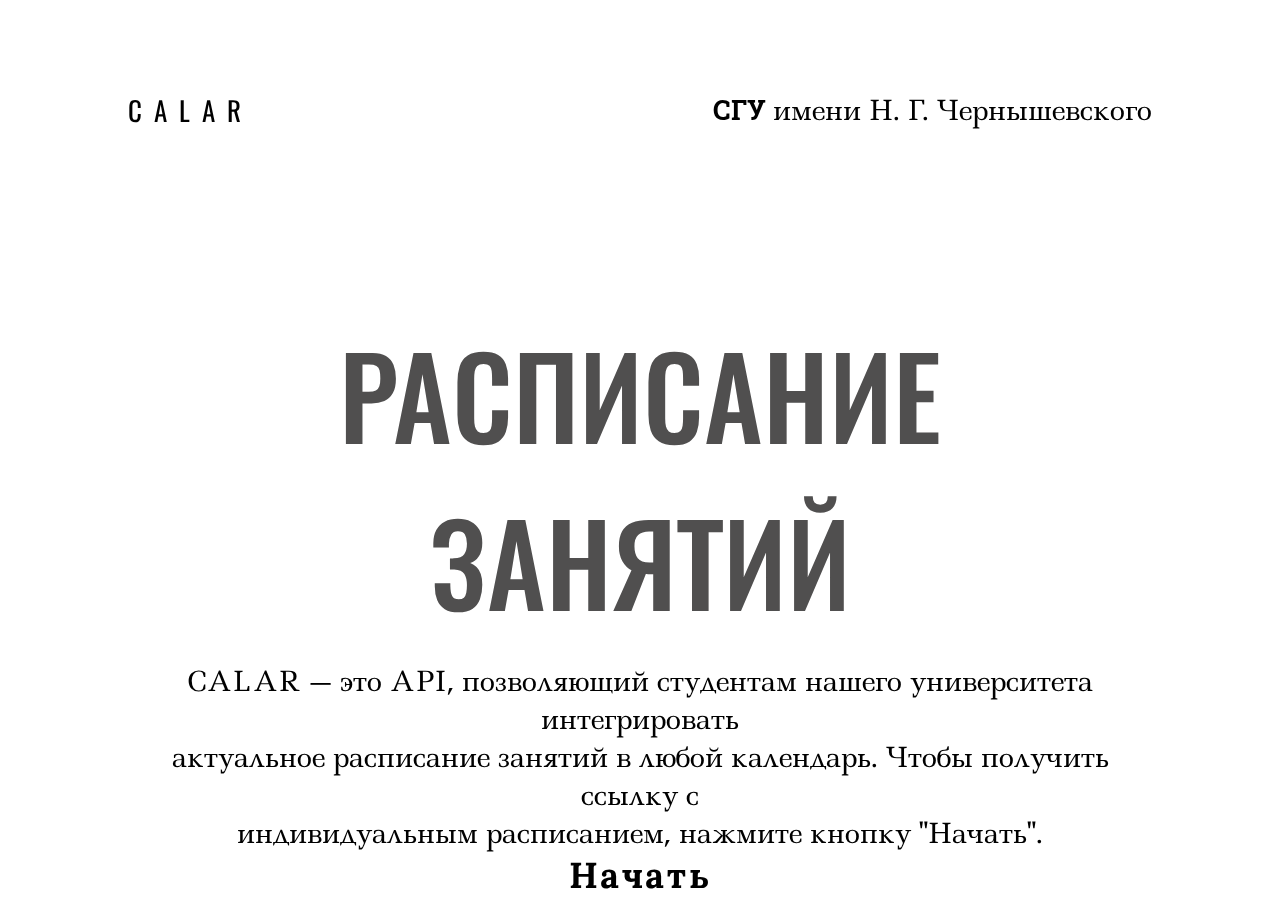
==== index.html @ 39841891 "Fix everything" ====
<!DOCTYPE html>
<html lang="ru">

<head>
    <meta charset="UTF-8" />
    <meta http-equiv="X-UA-Compatible" content="IE=edge" />
    <meta name="viewport" content="width=device-width, initial-scale=1.0" />
    <link rel="stylesheet" href="css/swiper-bundle.min.css" />
    <link rel="stylesheet" href="css/style.css" />
    <title>Calar</title>
</head>

<body>
    <div class="progressbar">
        <div class="progressbar__fill"></div>
    </div>
    <div class="wrapper swiper">
        <div class="swiper-wrapper">
            <section class="swiper-slide" id="dector1">
                <div class="container">
                    <div class="header">
                        <p class="logo">C A L A R</p>
                        <a target="_blank" class="header__link" href="https://www.sgu.ru/?ysclid=lanzq4l5td370401969">
                            <span class="logo__r"><strong>СГУ </strong> имени Н. Г. Чернышевского</span>
                        </a>
                    </div>
                    <div class="main__wrapper">
                        <div class="main__text">
                            <h1 class="main__title">РАСПИСАНИЕ ЗАНЯТИЙ</h1>
                            <p class="main__text-p">
                                CALAR — это API, позволяющий студентам нашего университета интегрировать <br />
                                актуальное расписание занятий в любой календарь. Чтобы получить ссылку с <br />
                                индивидуальным расписанием, нажмите кнопку "Начать".
                            </p>
                        </div>
                        <button class="main__btn" id="btn1">Начать</button>
                    </div>
                </div>
            </section>
            <section class="swiper-slide" id="dector2">
                <div class="progress"></div>
                <div class="container">
                    <div class="header">
                        <p class="logo">C A L A R</p>
                        <p data-date class="logo__r">16.10.2022</p>
                    </div>
                    <div class="main__wrapper">
                        <div class="main__text">
                            <span>1 шаг</span>
                            <h2 class="main__title">где вы учитесь?</h2>
                            <p class="main__text-p">Заполните следующие данные о Вашем образовании</p>
                            <form class="input__form" action="#">
                                <div class="input__form-item input__form-item1">
                                    <p class="input__form-label">Учебное подразделение</p>
                                    <div class="select__box">
                                        <span class="select__arr"></span>
                                        <select data-required id="department">
                                            <option selected disabled value="">Выберите подразделение</option>
                                            <option value="biology">Биологический факультет</option>
                                            <option value="geography">Географический факультет</option>
                                            <option value="geological">Геологический факультет</option>
                                            <option value="additional">Институт дополнительного профессионального образования</option>
                                            <option value="arts">Институт искусств</option>
                                            <option value="history">Институт истории и международных отношений</option>
                                            <option value="physics">Институт физики</option>
                                            <option value="sports">Институт физической культуры и спорта</option>
                                            <option value="philology">Институт филологии и журналистики</option>
                                            <option value="chemistry">Институт химии</option>
                                            <option value="mechmath">Механико-математический факультет</option>
                                            <option value="social">Социологический факультет</option>
                                            <option value="languages">Факультет иностранных языков и лингводидактики
                                            </option>
                                            <option value="knt">Факультет компьютерных наук и информационных технологий
                                            </option>
                                            <option value="psychology">Факультет психологии</option>
                                            <option value="pedagogical ">Факультет психолого-педагогического и
                                                специального образования</option>
                                            <option value="medicine">Факультет фундаментальной медицины и медицинских
                                                технологий</option>
                                            <option value="philosophy">Философский факультет</option>
                                            <option value="economics">Экономический факультет</option>
                                            <option value="law">Юридический факультет</option>
                                        </select>
                                    </div>
                                </div>
                                <div class="input__form-item input__form-item2">
                                    <p class="input__form-label">Форма обучения</p>
                                    <div class="select__box">
                                        <span class="select__arr"></span>
                                        <select data-required id="map_form">
                                            <option selected disabled value="">Выберите форму</option>
                                            <option value="full">Очная форма</option>
                                            <option value="extramural">Заочная форма</option>
                                        </select>
                                    </div>
                                </div>
                                <div class="input__form-item input__form-item3">
                                    <p class="input__form-label">Группа</p>
                                    <input type="text" id="group" data-required placeholder="введите" />
                                </div>
                            </form>
                        </div>
                        <button class="main__btn" id="btn2">Далее</button>
                    </div>
                </div>
            </section>
            <section class="swiper-slide" id="dector3">
                <div class="container">
                    <div class="header">
                        <p class="logo">C A L A R</p>
                        <p data-date class="logo__r">16.10.2022</p>
                    </div>
                    <div class="main__wrapper">
                        <div class="main__text">
                            <span>2 шаг</span>
                            <h2 class="main__title">последний шаг</h2>
                            <p class="main__text-p">Нам нужно узнать еще немного информации о Вас</p>

                            <form class="input__form" action="#">
                                <div class="input__form-item">
                                    <p class="input__form-label">Подгруппы:</p>
                                    <div id="subgoups-picker" class="input__form-grid">
                                    </div>
                                </div>
                            </form>
                        </div>
                        <button class="main__btn" id="btn3">получить</button>
                    </div>
                </div>
            </section>
            <section class="swiper-slide" id="dector4">
                <div class="container">
                    <div class="header">
                        <p class="logo">C A L A R</p>
                        <button class="header__btn-start">
                            <p class="logo__r"><strong>В </strong>начало</p>
                        </button>
                    </div>
                    <div class="main__wrapper">
                        <div class="main__text">
                            <span>3 шаг</span>
                            <h2 class="main__title">Вот и всЁ!</h2>
                            <p class="main__text-p">Ваше расписание готово</p>
                            <h4 id="main__link" style="text-transform: lowercase;">
                                https://www.
                            </h4>
                            <div class="btn__box">
                                <div class="btn__wrap">
                                    <button class="btn_1"></button>
                                </div>
                                <div class="btn__wrap">
                                    <button class="btn_2"></button>
                                </div>
                            </div>
                        </div>
                    </div>
                </div>
            </section>
        </div>
    </div>

    <script src="js/swiper-bundle.min.js"></script>
    <script src="js/jquery-3.6.0.js"></script>
    <script src="js/script.js"></script>
</body>

</html>
---- css/style.css ----
@charset "UTF-8";
@import "reset.css";
.container {
  width: 80%;
  margin: 0 auto;
  padding: 0;
}
@media screen and (max-width: 992px) {
  .container {
    width: 90%;
  }
}
@media screen and (max-width: 576px) {
  .container {
    width: 95%;
  }
}

section {
  height: 100vh;
  overflow-y: auto;
}

.progressbar {
  position: fixed;
  width: 100vw;
  height: 4px;
  z-index: 10;
}
.progressbar__fill {
  position: absolute;
  top: 0;
  left: 0;
  z-index: 2;
  height: 100%;
  width: 0;
  transition: width 0.8s ease 0s, background-color 0.8s ease 0s;
}
.progressbar__fill[data-color=blue] {
  background-color: #171b6c;
}
.progressbar__fill[data-color=yellow] {
  background-color: #ffad0f;
}
.progressbar__fill[data-color=green] {
  background-color: #407342;
}

section .container {
  height: 100%;
  display: flex;
  flex-direction: column;
}

.wrapper {
  max-height: 100vh;
}

.header {
  padding: 10vh 0 0;
  display: flex;
  align-items: center;
  justify-content: space-between;
}
@media screen and (max-width: 576px) {
  .header {
    padding: 5vh 0 0;
  }
}
.header__link {
  display: inline-block;
  transition: color 0.3s ease 0s;
}
.header__link:hover {
  color: #ffad0f;
}
.header__btn-start {
  border: none;
  background: none;
}

.logo {
  font-size: 3vmin;
  text-transform: uppercase;
  color: #000000;
  letter-spacing: 3px;
}

.logo__r {
  font-family: "Ledger", serif;
  font-weight: 400;
  font-size: 3vmin;
}

.logo__r strong {
  font-family: "Roboto Slab", serif;
}

.main__title {
  color: #504f4f;
  font-weight: 500;
  font-size: 12.5vmin;
  text-align: center;
  text-transform: uppercase;
}
.main__wrapper {
  flex: 1 1 auto;
  display: flex;
  flex-direction: column;
  align-items: center;
  justify-content: space-between;
  padding: 3vh 0 15vh;
}
@media screen and (max-width: 576px) {
  .main__wrapper {
    justify-content: center;
  }
}
.main__text {
  width: 100%;
  position: relative;
}
.main__text h1 {
  margin-top: 17vh;
}
@media screen and (max-width: 576px) {
  .main__text h1 {
    margin-top: 7vh;
  }
}
.main__text-p {
  font-family: "Ledger", serif;
  font-weight: 400;
  font-size: 3vmin;
  text-align: center;
  margin: 2vh auto 0;
}
@media screen and (max-width: 1200px) {
  .main__text-p br {
    display: none;
  }
}
.main__btn {
  margin-top: auto;
  font-weight: 700;
  font-family: "Lora", serif;
  font-size: 4vmin;
  text-align: center;
  letter-spacing: 0.07em;
  text-transform: capitalize;
  border: none;
  background: none;
  color: #000000;
  position: relative;
  transition: color 0.3s ease;
  cursor: pointer;
}
@media screen and (max-width: 576px) {
  .main__btn {
    margin-top: 5vh;
  }
}
.main__btn::after {
  display: block;
  position: absolute;
  left: 0;
  bottom: -5px;
  width: 0;
  height: 3px;
  background-color: #000;
  content: "";
  transition: width 0.3s ease-out;
}
.main__btn:focus::after, .main__btn:hover::after {
  width: 100%;
}

#dector2 .main__btn:after {
  background-color: #171b6c;
}

#dector3 .main__btn:after {
  background-color: #ffad0f;
}

.main__text span {
  pointer-events: none;
}

#dector2 {
  background: #d4dbe9;
}
#dector2 * {
  color: #171b6c;
}
#dector2 .main__text span {
  display: block;
  text-align: center;
  font-size: 6vmin;
  text-transform: uppercase;
  color: transparent;
  -webkit-text-stroke: 0.035em #171b6c;
}
#dector2 .main__text-p {
  margin: 1vh auto 0;
}
#dector2 input::-moz-placeholder {
  color: #757bae;
  font-family: "Open Sans", sans-serif;
}
#dector2 input::placeholder {
  color: #757bae;
  font-family: "Open Sans", sans-serif;
}

.input__form {
  margin: 6vh 0 0 0;
  display: flex;
  align-items: flex-start;
  justify-content: space-between;
}
@media screen and (max-width: 768px) {
  .input__form {
    display: block;
  }
}
.input__form-item {
  display: flex;
  flex-direction: column;
  align-items: center;
  justify-content: flex-start;
}
.input__form-item:not(:last-child) {
  margin-bottom: 0;
}
@media screen and (max-width: 768px) {
  .input__form-item:not(:last-child) {
    margin-bottom: 2vh;
  }
}
.input__form-item.input__form-item1 {
  width: 40%;
}
@media screen and (max-width: 768px) {
  .input__form-item.input__form-item1 {
    width: 100%;
  }
}
.input__form-item.input__form-item2 {
  width: 25%;
}
@media screen and (max-width: 992px) {
  .input__form-item.input__form-item2 {
    width: 35%;
  }
}
@media screen and (max-width: 768px) {
  .input__form-item.input__form-item2 {
    width: 100%;
  }
}
.input__form-item.input__form-item3 {
  width: 19%;
}
@media screen and (max-width: 768px) {
  .input__form-item.input__form-item3 {
    width: 100%;
  }
}
.input__form-label {
  margin: 0 0 3vh 0;
  font-family: "Lora", serif;
  font-weight: 600;
  font-size: 3vmin;
  text-align: center;
  text-transform: uppercase;
}
@media screen and (max-width: 768px) {
  .input__form-label {
    margin: 0 0 1vh 0;
  }
}
.input__form-grid {
  width: 100%;
  display: grid;
  gap: 3vh;
  margin-bottom: 7vh;
  -moz-column-gap: 5px;
       column-gap: 5px;
  grid-template-columns: repeat(4, auto);
}
@media screen and (max-width: 576px) {
  .input__form-grid {
    gap: 1vh;
    margin-bottom: 3vh;
  }
}
.input__form-grid.grid-column {
  grid-template-columns: 1fr;
}
.checkbox {
  font-size: 3vmin;
}
.checkbox__input:checked + span::before {
  background: #ffad0f;
}
.checkbox span {
  display: flex;
  align-items: center;
  cursor: pointer;
  white-space: nowrap;
  font-family: "Arial";
}
.checkbox span::before {
  content: "";
  width: 3vh;
  height: 3vh;
  flex-shrink: 0;
  border-radius: 50%;
  background: rgba(194, 157, 101, 0.03);
  border: 2px solid #ffad0f;
  box-shadow: 0px 4px 4px rgba(0, 0, 0, 0.25);
  border-radius: 50%;
  margin-right: 0.5em;
}
@media screen and (max-width: 576px) {
  .checkbox span::before {
    width: 1vh;
    height: 1vh;
  }
}

.alert {
  position: fixed;
  top: 5vh;
  left: 50%;
  transform: translateX(-50%);
  z-index: 3333;
  background: #d4dbe9;
  border: 0.25em solid #171b6c;
  color: #171b6c;
  box-shadow: 0px 4px 4px rgba(0, 0, 0, 0.25);
  border-radius: 0.8em;
  width: 50%;
  font-size: 4vmin;
  padding: 1em 0.5em;
  text-align: center;
}
@media screen and (max-width: 992px) {
  .alert {
    width: 85%;
  }
}
@media screen and (max-width: 768px) {
  .alert {
    width: 85%;
  }
}

select,
input {
  background: transparent;
  border: 0.15em solid #171b6c;
  box-shadow: 0px 4px 4px rgba(0, 0, 0, 0.25);
  border-radius: 0.9em;
  width: 100%;
  min-height: 7vh;
  padding: 0.3em 1.2em;
  font-size: clamp(1em, 3vmin, 3vmin);
  text-overflow: ellipsis;
  -webkit-appearance: none;
     -moz-appearance: none;
          appearance: none;
}
@media screen and (max-width: 768px) {
  select,
  input {
    min-height: 5vh;
  }
}

.select__box {
  position: relative;
  width: 100%;
}

.select__arr {
  position: absolute;
  right: 0.5em;
  top: 50%;
  transform: translateY(-50%);
  width: 3vh;
  height: 3vh;
  border-radius: 50%;
  background-color: #171b6c;
}

#dector3 {
  background-color: #fef2e1;
}
#dector3 * {
  color: #ffad0f;
}
#dector3 .main__text > span {
  display: block;
  text-align: center;
  font-size: 6vmin;
  text-transform: uppercase;
  color: transparent;
  -webkit-text-stroke: 0.035em #ffad0f;
}
#dector3 .input__form-item {
  align-items: flex-start;
}
#dector3 .input__form-item:last-child {
  flex: 1 1 auto;
}
#dector3 .input__form-item:not(:last-child) {
  margin-right: 10vw;
}
#dector3 select,
#dector3 input {
  border: 3px solid #ffad0f;
}
#dector3 .select__arr {
  background-color: #ffad0f;
}
#dector3 input::-moz-placeholder {
  color: #ffcc67;
}
#dector3 input::placeholder {
  color: #ffcc67;
}
#dector3 .main__text h5 {
  font-weight: 400;
  font-size: 2vmin;
  text-align: center;
  font-family: "Open Sans", sans-serif;
  margin: 0 auto;
}
#dector3 .main__text-p {
  font-family: "Open Sans", sans-serif;
  font-weight: 400;
  margin: 0 auto;
  white-space: nowrap;
  letter-spacing: 0.89px;
}
#dector3 .input__form-label {
  text-align: left;
}

#dector4 {
  background-color: #e5f6e8;
}
#dector4 * {
  color: #407342;
}
#dector4 .main__text span {
  display: block;
  text-align: center;
  font-size: 6vmin;
  text-transform: uppercase;
  color: transparent;
  -webkit-text-stroke: 1.5px #407342;
}
#dector4 .select__arr {
  background-color: #407342;
}
#dector4 input::-moz-placeholder {
  color: #ffcc67;
}
#dector4 input::placeholder {
  color: #ffcc67;
}
#dector4 .main__text-p {
  font-family: "Open Sans", sans-serif;
  font-weight: 400;
  /* font-size: 22px; */
  margin: 0 auto;
}
#dector4 .main__text h4 {
  font-weight: 700;
  font-size: 3vmin;
  text-align: center;
  font-family: "Open Sans", sans-serif;
  margin: 10vh auto 5vh auto;
  word-break: break-all;
  letter-spacing: 0.05em;
  text-transform: uppercase;
}

.btn__box {
  display: flex;
  align-items: center;
  justify-content: center;
  gap: 10%;
}

.btn_1,
.btn_2 {
  background: transparent;
  border: 3px solid #407342;
  box-shadow: 0px 4px 4px rgba(0, 0, 0, 0.25);
  border-radius: 14px;
  width: 300px;
  height: 48px;
  padding: 0 10px;
  font-size: 16px;
  font-family: "Lora", serif;
  letter-spacing: 0.1em;
  text-transform: uppercase;
  font-weight: 700;
  cursor: pointer;
  transition: all 0.2s;
}

/* .btn__box button:focus {
    box-shadow: 0px 1px 1px rgb(0 0 0 / 25%);
    transform: translateY(3px);
} */
#dector4 .main__wrapper {
  justify-content: center;
}

.btn__wrap {
  width: 300px;
  height: 48px;
}

.btn_1:after {
  content: "Скопировать";
}

.btn_2:after {
  content: "Скачать";
}

.onclic {
  width: 40px;
  height: 40px;
  display: block;
  margin: 0 auto;
  border-color: rgb(163, 163, 163);
  border-width: 3px;
  font-size: 0;
  border-radius: 50%;
  border-left-color: #407342;
  animation: rotating 2s 0.25s linear infinite;
  box-shadow: none;
  /* background-color: #407342; */
}

.onclic:after {
  content: "";
}

.onclic:hover {
  color: transparent;
}

.validate {
  background: transparent;
}

.validate:after {
  content: url(../img/arr.svg);
  height: 30px;
  width: 30px;
}

@keyframes rotating {
  from {
    transform: rotate(0deg);
  }
  to {
    transform: rotate(360deg);
  }
}
@media screen and (max-width: 768px) {
  .btn__box {
    flex-direction: column;
    gap: 25px;
  }
  #dector2 .main__text-p,
  #dector3 .main__text-p {
    width: auto;
  }
}
@media screen and (max-width: 576px) {
  .btn__box {
    flex-direction: column;
    gap: 25px;
  }
  #dector4 .main__text h4 {
    font-size: 18px;
  }
  /* #dector4 .main__text-p {
      font-size: 16px;
  } */
}
@media screen and (max-width: 375px) {
  /* #dector4 .main__text span {
      font-size: 28px;
  } */
  .btn__box button {
    border: 2px solid #407342;
    font-size: 14px;
  }
  /* #dector4 h1 {
      font-size: 42px;
  } */
}/*# sourceMappingURL=style.css.map */
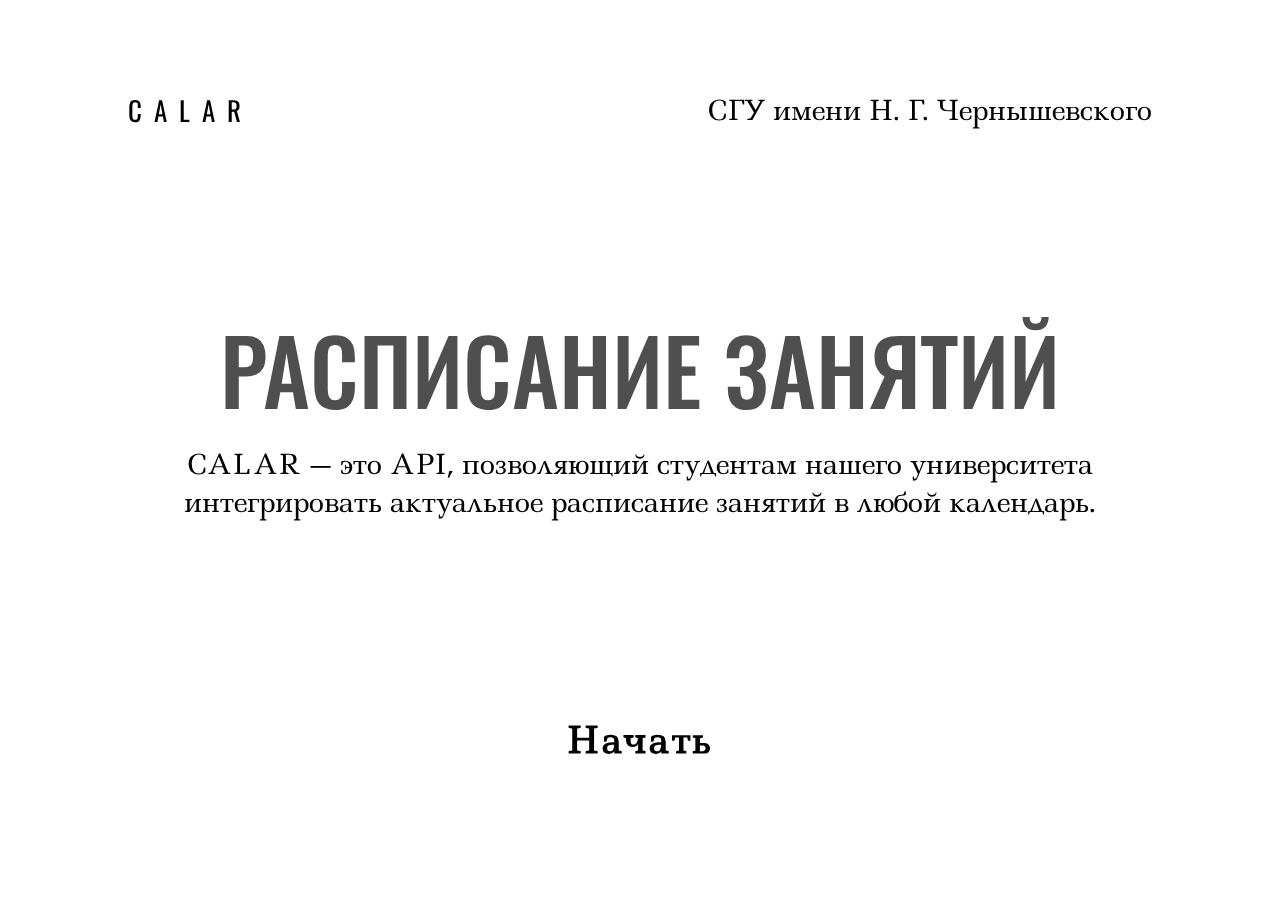
==== commit 08946e70: "Tons of fixes and cleanup" ====
--- a/index.html
+++ b/index.html
@@ -1,167 +1,195 @@
 <!DOCTYPE html>
 <html lang="ru">
-
-<head>
+  <head>
     <meta charset="UTF-8" />
     <meta http-equiv="X-UA-Compatible" content="IE=edge" />
     <meta name="viewport" content="width=device-width, initial-scale=1.0" />
     <link rel="stylesheet" href="css/swiper-bundle.min.css" />
     <link rel="stylesheet" href="css/style.css" />
     <title>Calar</title>
-</head>
+  </head>
 
-<body>
+  <body>
     <div class="progressbar">
-        <div class="progressbar__fill"></div>
+      <div class="progressbar__fill"></div>
     </div>
     <div class="wrapper swiper">
-        <div class="swiper-wrapper">
-            <section class="swiper-slide" id="dector1">
-                <div class="container">
-                    <div class="header">
-                        <p class="logo">C A L A R</p>
-                        <a target="_blank" class="header__link" href="https://www.sgu.ru/?ysclid=lanzq4l5td370401969">
-                            <span class="logo__r"><strong>СГУ </strong> имени Н. Г. Чернышевского</span>
-                        </a>
+      <div class="swiper-wrapper">
+        <section class="swiper-slide" id="dector1">
+          <div class="container">
+            <div class="header">
+              <p class="logo">C A L A R</p>
+              <a
+                target="_blank"
+                class="header__link"
+                href="https://www.sgu.ru/"
+              >
+                <span class="logo__r"> СГУ имени Н. Г. Чернышевского </span>
+              </a>
+            </div>
+            <div class="main__wrapper">
+              <div class="main__text">
+                <h1 class="main__title">РАСПИСАНИЕ ЗАНЯТИЙ</h1>
+                <p id="hero-text" class="main__text-p">
+                  CALAR — это API, позволяющий студентам нашего университета
+                  интегрировать актуальное расписание занятий в любой календарь.
+                </p>
+              </div>
+              <button class="main__btn" id="btn1">Начать</button>
+            </div>
+          </div>
+        </section>
+        <section class="swiper-slide" id="dector2">
+          <div class="progress"></div>
+          <div class="container">
+            <div class="header">
+              <p class="logo">C A L A R</p>
+              <p data-date class="logo__r">16.10.2022</p>
+            </div>
+            <div class="main__wrapper">
+              <div class="main__text">
+                <span>1 шаг</span>
+                <h2 class="main__title">где вы учитесь?</h2>
+                <p class="main__text-p">
+                  Заполните следующие данные о Вашем образовании
+                </p>
+                <form class="input__form" action="#">
+                  <div class="input__form-item input__form-item1">
+                    <p class="input__form-label">Учебное подразделение</p>
+                    <div class="select__box">
+                      <span class="select__arr"></span>
+                      <select data-required id="department">
+                        <option selected disabled value="">
+                          Подразделение
+                        </option>
+                        <option value="bf">Биологический факультет</option>
+                        <option value="gf">Географический факультет</option>
+                        <option value="gl">Геологический факультет</option>
+                        <option value="idpo">
+                          Институт дополнительного профессионального образования
+                        </option>
+                        <option value="ii">Институт искусств</option>
+                        <option value="imo">
+                          Институт истории и международных отношений
+                        </option>
+                        <option value="ff">Институт физики</option>
+                        <option value="ifk">
+                          Институт физической культуры и спорта
+                        </option>
+                        <option value="ifg">
+                          Институт филологии и журналистики
+                        </option>
+                        <option value="ih">Институт химии</option>
+                        <option value="mm">
+                          Механико-математический факультет
+                        </option>
+                        <option value="sf">Социологический факультет</option>
+                        <option value="fi">
+                          Факультет иностранных языков и лингводидактики
+                        </option>
+                        <option value="knt">
+                          Факультет компьютерных наук и информационных
+                          технологий
+                        </option>
+                        <option value="fps">Факультет психологии</option>
+                        <option value="fppso ">
+                          Факультет психолого-педагогического и специального
+                          образования
+                        </option>
+                        <option value="fmimt">
+                          Факультет фундаментальной медицины и медицинских
+                          технологий
+                        </option>
+                        <option value="pf">Философский факультет</option>
+                        <option value="ef">Экономический факультет</option>
+                        <option value="uf">Юридический факультет</option>
+                      </select>
                     </div>
-                    <div class="main__wrapper">
-                        <div class="main__text">
-                            <h1 class="main__title">РАСПИСАНИЕ ЗАНЯТИЙ</h1>
-                            <p class="main__text-p">
-                                CALAR — это API, позволяющий студентам нашего университета интегрировать <br />
-                                актуальное расписание занятий в любой календарь. Чтобы получить ссылку с <br />
-                                индивидуальным расписанием, нажмите кнопку "Начать".
-                            </p>
-                        </div>
-                        <button class="main__btn" id="btn1">Начать</button>
+                  </div>
+                  <div class="input__form-item input__form-item2">
+                    <p class="input__form-label">Форма обучения</p>
+                    <div class="select__box">
+                      <span class="select__arr"></span>
+                      <select data-required id="map_form">
+                        <option selected disabled value="">Форма</option>
+                        <option value="full">Очная форма</option>
+                        <option value="extramural">Заочная форма</option>
+                      </select>
                     </div>
+                  </div>
+                  <div class="input__form-item input__form-item3">
+                    <p class="input__form-label">Группа</p>
+                    <input
+                      type="text"
+                      id="group"
+                      data-required
+                      placeholder="Номер"
+                    />
+                  </div>
+                </form>
+              </div>
+              <button class="main__btn" id="btn2">Далее</button>
+            </div>
+          </div>
+        </section>
+        <section class="swiper-slide" id="dector3">
+          <div class="container">
+            <div class="header">
+              <p class="logo">C A L A R</p>
+              <p data-date class="logo__r">16.10.2022</p>
+            </div>
+            <div class="main__wrapper">
+              <div class="main__text">
+                <span>2 шаг</span>
+                <h2 class="main__title">последний шаг</h2>
+                <p class="main__text-p">
+                  Нам нужно узнать еще немного информации о Вас
+                </p>
+
+                <form class="input__form" action="#">
+                  <div class="input__form-item">
+                    <p class="input__form-label">Подгруппы:</p>
+                    <div id="subgroups-picker" class="input__form-grid"></div>
+                  </div>
+                </form>
+              </div>
+              <button class="main__btn" id="btn3">получить</button>
+            </div>
+          </div>
+        </section>
+        <section class="swiper-slide" id="dector4">
+          <div class="container">
+            <div class="header">
+              <p class="logo">C A L A R</p>
+              <button class="header__btn-start">
+                <p class="logo__r">В начало</p>
+              </button>
+            </div>
+            <div class="main__wrapper">
+              <div class="main__text">
+                <span>3 шаг</span>
+                <h2 class="main__title">Вот и всЁ!</h2>
+                <p class="main__text-p">Ваше расписание готово</p>
+                <h4 id="main__link" style="text-transform: lowercase">
+                  https://www.
+                </h4>
+                <div class="btn__box">
+                  <div class="btn__wrap">
+                    <button class="btn_1">Скопировать</button>
+                  </div>
+                  <div class="btn__wrap">
+                    <button id="download" class="btn_2">Скачать</button>
+                  </div>
                 </div>
-            </section>
-            <section class="swiper-slide" id="dector2">
-                <div class="progress"></div>
-                <div class="container">
-                    <div class="header">
-                        <p class="logo">C A L A R</p>
-                        <p data-date class="logo__r">16.10.2022</p>
-                    </div>
-                    <div class="main__wrapper">
-                        <div class="main__text">
-                            <span>1 шаг</span>
-                            <h2 class="main__title">где вы учитесь?</h2>
-                            <p class="main__text-p">Заполните следующие данные о Вашем образовании</p>
-                            <form class="input__form" action="#">
-                                <div class="input__form-item input__form-item1">
-                                    <p class="input__form-label">Учебное подразделение</p>
-                                    <div class="select__box">
-                                        <span class="select__arr"></span>
-                                        <select data-required id="department">
-                                            <option selected disabled value="">Выберите подразделение</option>
-                                            <option value="biology">Биологический факультет</option>
-                                            <option value="geography">Географический факультет</option>
-                                            <option value="geological">Геологический факультет</option>
-                                            <option value="additional">Институт дополнительного профессионального образования</option>
-                                            <option value="arts">Институт искусств</option>
-                                            <option value="history">Институт истории и международных отношений</option>
-                                            <option value="physics">Институт физики</option>
-                                            <option value="sports">Институт физической культуры и спорта</option>
-                                            <option value="philology">Институт филологии и журналистики</option>
-                                            <option value="chemistry">Институт химии</option>
-                                            <option value="mechmath">Механико-математический факультет</option>
-                                            <option value="social">Социологический факультет</option>
-                                            <option value="languages">Факультет иностранных языков и лингводидактики
-                                            </option>
-                                            <option value="knt">Факультет компьютерных наук и информационных технологий
-                                            </option>
-                                            <option value="psychology">Факультет психологии</option>
-                                            <option value="pedagogical ">Факультет психолого-педагогического и
-                                                специального образования</option>
-                                            <option value="medicine">Факультет фундаментальной медицины и медицинских
-                                                технологий</option>
-                                            <option value="philosophy">Философский факультет</option>
-                                            <option value="economics">Экономический факультет</option>
-                                            <option value="law">Юридический факультет</option>
-                                        </select>
-                                    </div>
-                                </div>
-                                <div class="input__form-item input__form-item2">
-                                    <p class="input__form-label">Форма обучения</p>
-                                    <div class="select__box">
-                                        <span class="select__arr"></span>
-                                        <select data-required id="map_form">
-                                            <option selected disabled value="">Выберите форму</option>
-                                            <option value="full">Очная форма</option>
-                                            <option value="extramural">Заочная форма</option>
-                                        </select>
-                                    </div>
-                                </div>
-                                <div class="input__form-item input__form-item3">
-                                    <p class="input__form-label">Группа</p>
-                                    <input type="text" id="group" data-required placeholder="введите" />
-                                </div>
-                            </form>
-                        </div>
-                        <button class="main__btn" id="btn2">Далее</button>
-                    </div>
-                </div>
-            </section>
-            <section class="swiper-slide" id="dector3">
-                <div class="container">
-                    <div class="header">
-                        <p class="logo">C A L A R</p>
-                        <p data-date class="logo__r">16.10.2022</p>
-                    </div>
-                    <div class="main__wrapper">
-                        <div class="main__text">
-                            <span>2 шаг</span>
-                            <h2 class="main__title">последний шаг</h2>
-                            <p class="main__text-p">Нам нужно узнать еще немного информации о Вас</p>
-
-                            <form class="input__form" action="#">
-                                <div class="input__form-item">
-                                    <p class="input__form-label">Подгруппы:</p>
-                                    <div id="subgoups-picker" class="input__form-grid">
-                                    </div>
-                                </div>
-                            </form>
-                        </div>
-                        <button class="main__btn" id="btn3">получить</button>
-                    </div>
-                </div>
-            </section>
-            <section class="swiper-slide" id="dector4">
-                <div class="container">
-                    <div class="header">
-                        <p class="logo">C A L A R</p>
-                        <button class="header__btn-start">
-                            <p class="logo__r"><strong>В </strong>начало</p>
-                        </button>
-                    </div>
-                    <div class="main__wrapper">
-                        <div class="main__text">
-                            <span>3 шаг</span>
-                            <h2 class="main__title">Вот и всЁ!</h2>
-                            <p class="main__text-p">Ваше расписание готово</p>
-                            <h4 id="main__link" style="text-transform: lowercase;">
-                                https://www.
-                            </h4>
-                            <div class="btn__box">
-                                <div class="btn__wrap">
-                                    <button class="btn_1"></button>
-                                </div>
-                                <div class="btn__wrap">
-                                    <button class="btn_2"></button>
-                                </div>
-                            </div>
-                        </div>
-                    </div>
-                </div>
-            </section>
-        </div>
+              </div>
+            </div>
+          </div>
+        </section>
+      </div>
     </div>
 
     <script src="js/swiper-bundle.min.js"></script>
     <script src="js/jquery-3.6.0.js"></script>
     <script src="js/script.js"></script>
-</body>
-
-</html>+  </body>
+</html>
--- a/css/style.css
+++ b/css/style.css
@@ -1,15 +1,18 @@
 @charset "UTF-8";
 @import "reset.css";
+
 .container {
   width: 80%;
   margin: 0 auto;
   padding: 0;
 }
+
 @media screen and (max-width: 992px) {
   .container {
     width: 90%;
   }
 }
+
 @media screen and (max-width: 576px) {
   .container {
     width: 95%;
@@ -27,6 +30,7 @@
   height: 4px;
   z-index: 10;
 }
+
 .progressbar__fill {
   position: absolute;
   top: 0;
@@ -36,13 +40,16 @@
   width: 0;
   transition: width 0.8s ease 0s, background-color 0.8s ease 0s;
 }
-.progressbar__fill[data-color=blue] {
+
+.progressbar__fill[data-color="blue"] {
   background-color: #171b6c;
 }
-.progressbar__fill[data-color=yellow] {
+
+.progressbar__fill[data-color="yellow"] {
   background-color: #ffad0f;
 }
-.progressbar__fill[data-color=green] {
+
+.progressbar__fill[data-color="green"] {
   background-color: #407342;
 }
 
@@ -62,18 +69,22 @@
   align-items: center;
   justify-content: space-between;
 }
+
 @media screen and (max-width: 576px) {
   .header {
     padding: 5vh 0 0;
   }
 }
+
 .header__link {
   display: inline-block;
   transition: color 0.3s ease 0s;
 }
+
 .header__link:hover {
   color: #ffad0f;
 }
+
 .header__btn-start {
   border: none;
   background: none;
@@ -92,17 +103,19 @@
   font-size: 3vmin;
 }
 
-.logo__r strong {
-  font-family: "Roboto Slab", serif;
+#main__link {
+  font-family: "Fira Code", monospaced;
 }
 
 .main__title {
   color: #504f4f;
   font-weight: 500;
-  font-size: 12.5vmin;
-  text-align: center;
-  text-transform: uppercase;
-}
+  font-size: 10vmin;
+  text-align: center;
+  text-transform: uppercase;
+  line-height: 1.3;
+}
+
 .main__wrapper {
   flex: 1 1 auto;
   display: flex;
@@ -111,6 +124,7 @@
   justify-content: space-between;
   padding: 3vh 0 15vh;
 }
+
 @media screen and (max-width: 576px) {
   .main__wrapper {
     justify-content: center;
@@ -122,6 +136,7 @@
 }
 .main__text h1 {
   margin-top: 17vh;
+  line-height: 1.3;
 }
 @media screen and (max-width: 576px) {
   .main__text h1 {
@@ -143,7 +158,7 @@
 .main__btn {
   margin-top: auto;
   font-weight: 700;
-  font-family: "Lora", serif;
+  font-family: "Ledger", serif;
   font-size: 4vmin;
   text-align: center;
   letter-spacing: 0.07em;
@@ -171,7 +186,8 @@
   content: "";
   transition: width 0.3s ease-out;
 }
-.main__btn:focus::after, .main__btn:hover::after {
+.main__btn:focus::after,
+.main__btn:hover::after {
   width: 100%;
 }
 
@@ -190,9 +206,15 @@
 #dector2 {
   background: #d4dbe9;
 }
+
 #dector2 * {
   color: #171b6c;
 }
+
+#dector2 .main__text > span {
+  margin-top: 3vh;
+}
+
 #dector2 .main__text span {
   display: block;
   text-align: center;
@@ -201,128 +223,152 @@
   color: transparent;
   -webkit-text-stroke: 0.035em #171b6c;
 }
-#dector2 .main__text-p {
-  margin: 1vh auto 0;
-}
-#dector2 input::-moz-placeholder {
+
+input::-moz-placeholder {
   color: #757bae;
-  font-family: "Open Sans", sans-serif;
-}
-#dector2 input::placeholder {
+  font-family: "Ledger", sans-serif;
+}
+
+input::placeholder {
   color: #757bae;
-  font-family: "Open Sans", sans-serif;
+  font-family: "Ledger", sans-serif;
+}
+
+input {
+  font-family: "Ledger", sans-serif;
 }
 
 .input__form {
   margin: 6vh 0 0 0;
   display: flex;
-  align-items: flex-start;
   justify-content: space-between;
-}
+  flex-direction: row;
+  align-items: flex-end;
+}
+
 @media screen and (max-width: 768px) {
   .input__form {
     display: block;
   }
 }
+
 .input__form-item {
   display: flex;
   flex-direction: column;
   align-items: center;
   justify-content: flex-start;
 }
+
 .input__form-item:not(:last-child) {
   margin-bottom: 0;
 }
+
 @media screen and (max-width: 768px) {
   .input__form-item:not(:last-child) {
     margin-bottom: 2vh;
   }
 }
+
 .input__form-item.input__form-item1 {
   width: 40%;
 }
+
 @media screen and (max-width: 768px) {
   .input__form-item.input__form-item1 {
     width: 100%;
   }
 }
+
 .input__form-item.input__form-item2 {
   width: 25%;
 }
+
 @media screen and (max-width: 992px) {
   .input__form-item.input__form-item2 {
     width: 35%;
   }
 }
+
 @media screen and (max-width: 768px) {
   .input__form-item.input__form-item2 {
     width: 100%;
   }
 }
+
 .input__form-item.input__form-item3 {
   width: 19%;
 }
+
 @media screen and (max-width: 768px) {
   .input__form-item.input__form-item3 {
     width: 100%;
   }
 }
+
 .input__form-label {
   margin: 0 0 3vh 0;
-  font-family: "Lora", serif;
+  font-family: "Ledger", serif;
   font-weight: 600;
-  font-size: 3vmin;
-  text-align: center;
-  text-transform: uppercase;
-}
+  font-size: 2.6vmin;
+  text-align: center;
+  text-transform: uppercase;
+}
+
 @media screen and (max-width: 768px) {
   .input__form-label {
     margin: 0 0 1vh 0;
   }
 }
+
 .input__form-grid {
   width: 100%;
   display: grid;
   gap: 3vh;
   margin-bottom: 7vh;
   -moz-column-gap: 5px;
-       column-gap: 5px;
+  column-gap: 5px;
   grid-template-columns: repeat(4, auto);
 }
+
 @media screen and (max-width: 576px) {
   .input__form-grid {
     gap: 1vh;
     margin-bottom: 3vh;
   }
 }
+
 .input__form-grid.grid-column {
   grid-template-columns: 1fr;
 }
+
 .checkbox {
   font-size: 3vmin;
 }
+
 .checkbox__input:checked + span::before {
   background: #ffad0f;
 }
+
 .checkbox span {
   display: flex;
   align-items: center;
   cursor: pointer;
   white-space: nowrap;
-  font-family: "Arial";
-}
+  font-family: Ledger, serif;
+}
+
 .checkbox span::before {
   content: "";
   width: 3vh;
   height: 3vh;
   flex-shrink: 0;
-  border-radius: 50%;
   background: rgba(194, 157, 101, 0.03);
   border: 2px solid #ffad0f;
   box-shadow: 0px 4px 4px rgba(0, 0, 0, 0.25);
-  border-radius: 50%;
+  border-radius: 25%;
   margin-right: 0.5em;
 }
+
 @media screen and (max-width: 576px) {
   .checkbox span::before {
     width: 1vh;
@@ -363,14 +409,15 @@
   border: 0.15em solid #171b6c;
   box-shadow: 0px 4px 4px rgba(0, 0, 0, 0.25);
   border-radius: 0.9em;
+  font-family: Ledger, serif;
   width: 100%;
   min-height: 7vh;
   padding: 0.3em 1.2em;
-  font-size: clamp(1em, 3vmin, 3vmin);
+  font-size: clamp(1em, 2vmin, 3vmin);
   text-overflow: ellipsis;
   -webkit-appearance: none;
-     -moz-appearance: none;
-          appearance: none;
+  -moz-appearance: none;
+  appearance: none;
 }
 @media screen and (max-width: 768px) {
   select,
@@ -435,15 +482,8 @@
   font-weight: 400;
   font-size: 2vmin;
   text-align: center;
-  font-family: "Open Sans", sans-serif;
+  font-family: "Oswald", sans-serif;
   margin: 0 auto;
-}
-#dector3 .main__text-p {
-  font-family: "Open Sans", sans-serif;
-  font-weight: 400;
-  margin: 0 auto;
-  white-space: nowrap;
-  letter-spacing: 0.89px;
 }
 #dector3 .input__form-label {
   text-align: left;
@@ -472,17 +512,10 @@
 #dector4 input::placeholder {
   color: #ffcc67;
 }
-#dector4 .main__text-p {
-  font-family: "Open Sans", sans-serif;
-  font-weight: 400;
-  /* font-size: 22px; */
-  margin: 0 auto;
-}
 #dector4 .main__text h4 {
   font-weight: 700;
-  font-size: 3vmin;
-  text-align: center;
-  font-family: "Open Sans", sans-serif;
+  font-size: 2.2vmin;
+  text-align: center;
   margin: 10vh auto 5vh auto;
   word-break: break-all;
   letter-spacing: 0.05em;
@@ -500,24 +533,48 @@
 .btn_2 {
   background: transparent;
   border: 3px solid #407342;
-  box-shadow: 0px 4px 4px rgba(0, 0, 0, 0.25);
   border-radius: 14px;
   width: 300px;
   height: 48px;
   padding: 0 10px;
   font-size: 16px;
-  font-family: "Lora", serif;
+  font-family: "Ledger", serif;
   letter-spacing: 0.1em;
   text-transform: uppercase;
   font-weight: 700;
   cursor: pointer;
+  display: inline-block;
   transition: all 0.2s;
-}
-
-/* .btn__box button:focus {
-    box-shadow: 0px 1px 1px rgb(0 0 0 / 25%);
-    transform: translateY(3px);
-} */
+  position: absolute;
+}
+
+.btn_1:hover,
+.btn_2:hover {
+  transform: translateY(-3px);
+  box-shadow: 0 10px 20px rgba(0, 0, 0, 0.2);
+}
+
+.btn_1:active,
+.btn_2:active {
+  transform: translateY(-1px);
+  box-shadow: 0 5px 10px rgba(0, 0, 0, 0.2);
+}
+
+.btn_1::after,
+.btn_2::after {
+  content: "";
+  display: inline-block;
+  height: 100%;
+  width: 100%;
+  background-color: #e5f6e8;
+  border-radius: 14px;
+  position: absolute;
+  top: 0;
+  left: 0;
+  z-index: -1;
+  transition: all 0.4s;
+}
+
 #dector4 .main__wrapper {
   justify-content: center;
 }
@@ -527,55 +584,6 @@
   height: 48px;
 }
 
-.btn_1:after {
-  content: "Скопировать";
-}
-
-.btn_2:after {
-  content: "Скачать";
-}
-
-.onclic {
-  width: 40px;
-  height: 40px;
-  display: block;
-  margin: 0 auto;
-  border-color: rgb(163, 163, 163);
-  border-width: 3px;
-  font-size: 0;
-  border-radius: 50%;
-  border-left-color: #407342;
-  animation: rotating 2s 0.25s linear infinite;
-  box-shadow: none;
-  /* background-color: #407342; */
-}
-
-.onclic:after {
-  content: "";
-}
-
-.onclic:hover {
-  color: transparent;
-}
-
-.validate {
-  background: transparent;
-}
-
-.validate:after {
-  content: url(../img/arr.svg);
-  height: 30px;
-  width: 30px;
-}
-
-@keyframes rotating {
-  from {
-    transform: rotate(0deg);
-  }
-  to {
-    transform: rotate(360deg);
-  }
-}
 @media screen and (max-width: 768px) {
   .btn__box {
     flex-direction: column;
@@ -609,4 +617,4 @@
   /* #dector4 h1 {
       font-size: 42px;
   } */
-}/*# sourceMappingURL=style.css.map */
+}
